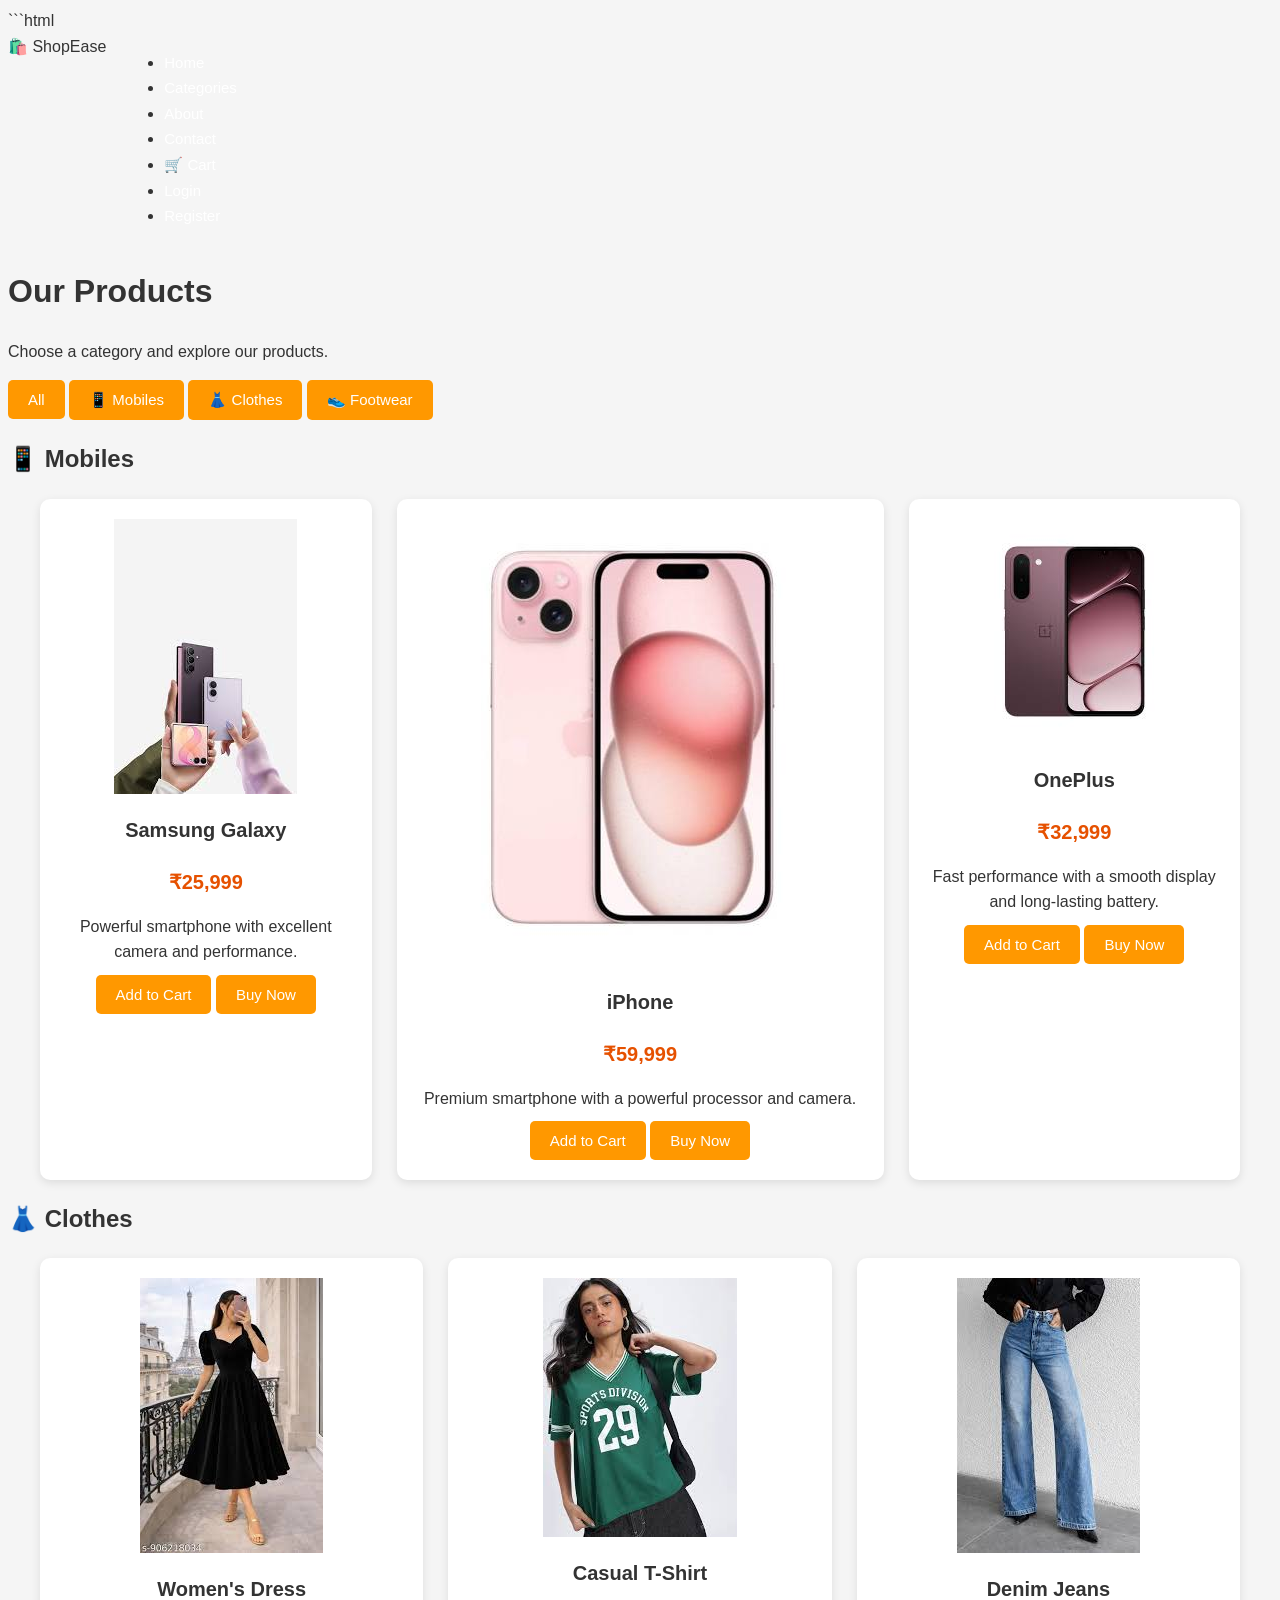
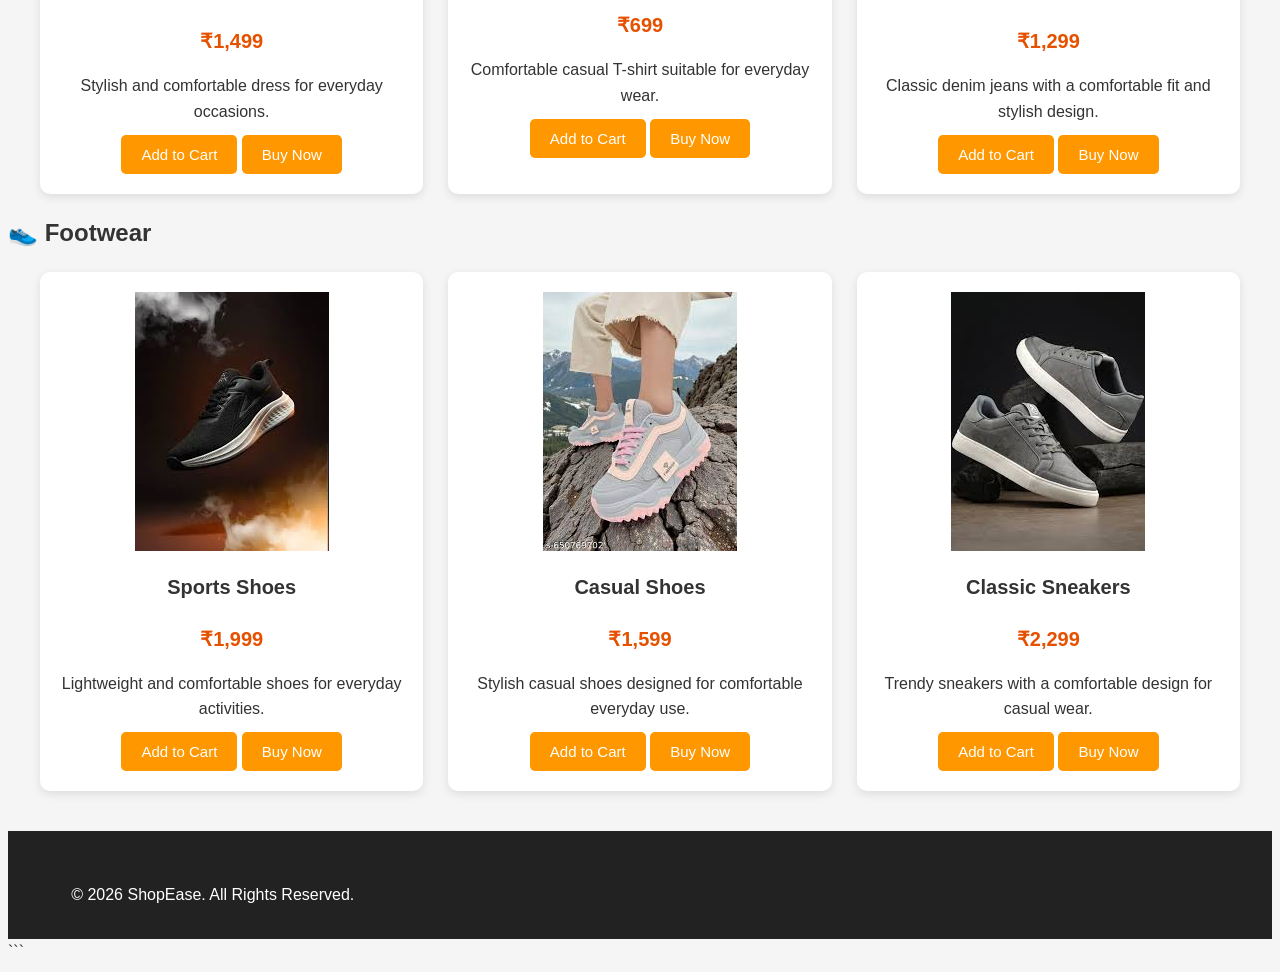
==== product.html @ 4c3f37c0 "Add files via upload" ====
```html
<!DOCTYPE html>
<html lang="en">

<head>
    <meta charset="UTF-8">
    <meta name="viewport" content="width=device-width, initial-scale=1.0">

    <title>ShopEase - Products</title>

    <!-- Connecting CSS -->
    <link rel="stylesheet" href="style.css">
</head>

<body>

    <!-- Navigation Bar -->
    <nav>

        <div class="logo">
            🛍️ ShopEase
        </div>

        <ul>
            <li><a href="index.html">Home</a></li>
            <li><a href="products.html">Categories</a></li>
            <li><a href="about.html">About</a></li>
            <li><a href="contact.html">Contact</a></li>
            <li><a href="cart.html">🛒 Cart</a></li>
            <li><a href="login.html">Login</a></li>
            <li><a href="register.html">Register</a></li>
        </ul>

    </nav>


    <!-- Products Page -->
    <main class="products-page">

        <h1>Our Products</h1>

        <p class="products-intro">
            Choose a category and explore our products.
        </p>


        <!-- Category Buttons -->
        <div class="category-buttons">

            <button onclick="showCategory('all')">
                All
            </button>

            <button onclick="showCategory('mobiles')">
                📱 Mobiles
            </button>

            <button onclick="showCategory('clothes')">
                👗 Clothes
            </button>

            <button onclick="showCategory('footwear')">
                👟 Footwear
            </button>

        </div>


        <!-- ================= MOBILES ================= -->

        <section id="mobiles" class="product-category">

            <h2>📱 Mobiles</h2>

            <div class="product-container">


                <!-- Mobile 1 -->
                <div class="product-card" data-category="mobiles">

                    <img src="mobile1.jpg" alt="Smartphone">

                    <h3>Samsung Galaxy</h3>

                    <p class="price">₹25,999</p>

                    <p>
                        Powerful smartphone with excellent camera
                        and performance.
                    </p>

                    <button
                        class="add-cart"
                        onclick="addToCart('Samsung Galaxy', 25999, 'images/mobile1.jpg')">
                        Add to Cart
                    </button>

                    <button
                        class="buy-now"
                        onclick="buyNow('Samsung Galaxy', 25999, 'images/mobile1.jpg')">
                        Buy Now
                    </button>

                </div>


                <!-- Mobile 2 -->
                <div class="product-card" data-category="mobiles">

                    <img src="mobile2.jpg" alt="Smartphone">

                    <h3>iPhone</h3>

                    <p class="price">₹59,999</p>

                    <p>
                        Premium smartphone with a powerful
                        processor and camera.
                    </p>

                    <button
                        class="add-cart"
                        onclick="addToCart('iPhone', 59999, 'images/mobile2.jpg')">
                        Add to Cart
                    </button>

                    <button
                        class="buy-now"
                        onclick="buyNow('iPhone', 59999, 'images/mobile2.jpg')">
                        Buy Now
                    </button>

                </div>


                <!-- Mobile 3 -->
                <div class="product-card" data-category="mobiles">

                    <img src="mobile3.jpg" alt="Smartphone">

                    <h3>OnePlus</h3>

                    <p class="price">₹32,999</p>

                    <p>
                        Fast performance with a smooth display
                        and long-lasting battery.
                    </p>

                    <button
                        class="add-cart"
                        onclick="addToCart('OnePlus', 32999, 'images/mobile3.jpg')">
                        Add to Cart
                    </button>

                    <button
                        class="buy-now"
                        onclick="buyNow('OnePlus', 32999, 'images/mobile3.jpg')">
                        Buy Now
                    </button>

                </div>

            </div>

        </section>


        <!-- ================= CLOTHES ================= -->

        <section id="clothes" class="product-category">

            <h2>👗 Clothes</h2>

            <div class="product-container">


                <!-- Clothes 1 -->
                <div class="product-card" data-category="clothes">

                    <img src="clothes1.jpg" alt="Dress">

                    <h3>Women's Dress</h3>

                    <p class="price">₹1,499</p>

                    <p>
                        Stylish and comfortable dress for
                        everyday occasions.
                    </p>

                    <button
                        class="add-cart"
                        onclick="addToCart('Women Dress', 1499, 'images/clothes1.jpg')">
                        Add to Cart
                    </button>

                    <button
                        class="buy-now"
                        onclick="buyNow('Women Dress', 1499, 'images/clothes1.jpg')">
                        Buy Now
                    </button>

                </div>


                <!-- Clothes 2 -->
                <div class="product-card" data-category="clothes">

                    <img src="clothes2.jpg" alt="T-Shirt">

                    <h3>Casual T-Shirt</h3>

                    <p class="price">₹699</p>

                    <p>
                        Comfortable casual T-shirt suitable
                        for everyday wear.
                    </p>

                    <button
                        class="add-cart"
                        onclick="addToCart('Casual T-Shirt', 699, 'images/clothes2.jpg')">
                        Add to Cart
                    </button>

                    <button
                        class="buy-now"
                        onclick="buyNow('Casual T-Shirt', 699, 'images/clothes2.jpg')">
                        Buy Now
                    </button>

                </div>


                <!-- Clothes 3 -->
                <div class="product-card" data-category="clothes">

                    <img src="clothes3.jpg" alt="Jeans">

                    <h3>Denim Jeans</h3>

                    <p class="price">₹1,299</p>

                    <p>
                        Classic denim jeans with a comfortable
                        fit and stylish design.
                    </p>

                    <button
                        class="add-cart"
                        onclick="addToCart('Denim Jeans', 1299, 'images/clothes3.jpg')">
                        Add to Cart
                    </button>

                    <button
                        class="buy-now"
                        onclick="buyNow('Denim Jeans', 1299, 'images/clothes3.jpg')">
                        Buy Now
                    </button>

                </div>

            </div>

        </section>


        <!-- ================= FOOTWEAR ================= -->

        <section id="footwear" class="product-category">

            <h2>👟 Footwear</h2>

            <div class="product-container">


                <!-- Footwear 1 -->
                <div class="product-card" data-category="footwear">

                    <img src="footwear1.jpg" alt="Sports Shoes">

                    <h3>Sports Shoes</h3>

                    <p class="price">₹1,999</p>

                    <p>
                        Lightweight and comfortable shoes
                        for everyday activities.
                    </p>

                    <button
                        class="add-cart"
                        onclick="addToCart('Sports Shoes', 1999, 'images/footwear1.jpg')">
                        Add to Cart
                    </button>

                    <button
                        class="buy-now"
                        onclick="buyNow('Sports Shoes', 1999, 'images/footwear1.jpg')">
                        Buy Now
                    </button>

                </div>


                <!-- Footwear 2 -->
                <div class="product-card" data-category="footwear">

                    <img src="footwear2.jpg" alt="Casual Shoes">

                    <h3>Casual Shoes</h3>

                    <p class="price">₹1,599</p>

                    <p>
                        Stylish casual shoes designed for
                        comfortable everyday use.
                    </p>

                    <button
                        class="add-cart"
                        onclick="addToCart('Casual Shoes', 1599, 'images/footwear2.jpg')">
                        Add to Cart
                    </button>

                    <button
                        class="buy-now"
                        onclick="buyNow('Casual Shoes', 1599, 'images/footwear2.jpg')">
                        Buy Now
                    </button>

                </div>


                <!-- Footwear 3 -->
                <div class="product-card" data-category="footwear">

                    <img src="footwear3.jpg" alt="Sneakers">

                    <h3>Classic Sneakers</h3>

                    <p class="price">₹2,299</p>

                    <p>
                        Trendy sneakers with a comfortable
                        design for casual wear.
                    </p>

                    <button
                        class="add-cart"
                        onclick="addToCart('Classic Sneakers', 2299, 'images/footwear3.jpg')">
                        Add to Cart
                    </button>

                    <button
                        class="buy-now"
                        onclick="buyNow('Classic Sneakers', 2299, 'images/footwear3.jpg')">
                        Buy Now
                    </button>

                </div>

            </div>

        </section>

    </main>


    <!-- Footer -->
    <footer>

        <p>
            © 2026 ShopEase. All Rights Reserved.
        </p>

    </footer>


    <!-- Connecting JavaScript -->
    <script src="script.js"></script>

</body>

</html>
```
---- style.css ----
```css
/* =========================================
   ShopEase - Main CSS File
   ========================================= */


/* =========================================
   1. GENERAL STYLES
   ========================================= */

* {
    margin: 0;
    padding: 0;
    box-sizing: border-box;
}

body {
    font-family: Arial, sans-serif;
    background-color: #f5f5f5;
    color: #333;
    line-height: 1.6;
}

a {
    text-decoration: none;
}

button {
    cursor: pointer;
}


/* =========================================
   2. HEADER
   ========================================= */

header {
    background-color: #222;
    color: white;
    padding: 15px 5%;
    display: flex;
    justify-content: space-between;
    align-items: center;
    flex-wrap: wrap;
}

.logo h1 {
    color: #ff9800;
    font-size: 28px;
}

nav {
    display: flex;
    gap: 18px;
    flex-wrap: wrap;
}

nav a {
    color: white;
    font-size: 15px;
    transition: 0.3s;
}

nav a:hover {
    color: #ff9800;
}


/* =========================================
   3. SEARCH SECTION
   ========================================= */

.search-section {
    background-color: white;
    padding: 25px 5%;
    text-align: center;
}

.search-section input {
    width: 60%;
    max-width: 500px;
    padding: 12px;
    border: 1px solid #ccc;
    border-radius: 5px;
    font-size: 16px;
}

.search-section button {
    padding: 12px 20px;
    margin-left: 5px;
    border: none;
    border-radius: 5px;
    background-color: #ff9800;
    color: white;
    font-size: 16px;
}


/* =========================================
   4. HERO SECTION
   ========================================= */

.hero {
    min-height: 400px;
    background: linear-gradient(
        rgba(0, 0, 0, 0.55),
        rgba(0, 0, 0, 0.55)
    ),
    linear-gradient(135deg, #ff9800, #ff5722);

    display: flex;
    justify-content: center;
    align-items: center;
    text-align: center;
    color: white;
    padding: 40px 20px;
}

.hero-content h2 {
    font-size: 42px;
    margin-bottom: 15px;
}

.hero-content p {
    font-size: 20px;
    margin-bottom: 25px;
}

.shop-btn {
    display: inline-block;
    background-color: #ff9800;
    color: white;
    padding: 12px 25px;
    border-radius: 5px;
    border: none;
    font-size: 16px;
    transition: 0.3s;
}

.shop-btn:hover {
    background-color: #e68900;
}


/* =========================================
   5. PAGE TITLE
   ========================================= */

.page-title {
    text-align: center;
    font-size: 32px;
    margin: 40px 0 30px;
    color: #222;
}


/* =========================================
   6. CATEGORIES
   ========================================= */

.categories {
    padding: 20px 5% 50px;
}

.category-container {
    display: grid;
    grid-template-columns: repeat(4, 1fr);
    gap: 25px;
    max-width: 1200px;
    margin: auto;
}

.category-card {
    background-color: white;
    padding: 30px 20px;
    text-align: center;
    border-radius: 10px;
    box-shadow: 0 3px 10px rgba(0, 0, 0, 0.1);
    transition: 0.3s;
}

.category-card:hover {
    transform: translateY(-5px);
}

.category-icon {
    font-size: 55px;
    margin-bottom: 15px;
}

.category-card h3 {
    margin-bottom: 10px;
}


/* =========================================
   7. PRODUCTS
   ========================================= */

.products,
.featured-products {
    padding: 20px 5% 50px;
}

.product-container {
    max-width: 1200px;
    margin: auto;

    display: grid;
    grid-template-columns: repeat(3, 1fr);
    gap: 25px;
}

.product-card {
    background-color: white;
    padding: 20px;
    text-align: center;
    border-radius: 10px;

    box-shadow: 0 3px 10px rgba(0, 0, 0, 0.1);

    transition: 0.3s;
}

.product-card:hover {
    transform: translateY(-5px);
}

.product-image {
    height: 180px;

    display: flex;
    justify-content: center;
    align-items: center;

    background-color: #f0f0f0;

    border-radius: 8px;

    font-size: 80px;

    margin-bottom: 15px;
}

.product-card h3 {
    margin-bottom: 10px;
    font-size: 20px;
}

.product-card p {
    margin-bottom: 10px;
}

.price {
    color: #e65100;
    font-size: 20px;
    font-weight: bold;
}


/* =========================================
   8. BUTTONS
   ========================================= */

button {
    background-color: #ff9800;
    color: white;

    border: none;
    border-radius: 5px;

    padding: 11px 20px;

    font-size: 15px;

    transition: 0.3s;
}

button:hover {
    background-color: #e68900;
}


/* =========================================
   9. SPECIAL OFFER
   ========================================= */

.offer {
    background-color: #ff9800;
    color: white;

    text-align: center;

    padding: 45px 20px;

    margin: 20px 5% 50px;

    border-radius: 10px;
}

.offer h2 {
    font-size: 30px;
    margin-bottom: 10px;
}

.offer p {
    font-size: 18px;
}


/* =========================================
   10. WHY US
   ========================================= */

.why-us {
    padding: 20px 5% 60px;
}

.why-us h2 {
    text-align: center;
    margin-bottom: 30px;
}

.why-container {
    max-width: 1100px;
    margin: auto;

    display: grid;
    grid-template-columns: repeat(4, 1fr);

    gap: 20px;
}

.why-container div {
    background-color: white;
    padding: 25px;
    text-align: center;
    border-radius: 10px;

    box-shadow: 0 3px 10px rgba(0, 0, 0, 0.1);
}


/* =========================================
   11. ABOUT PAGE
   ========================================= */

.about-hero {
    background: linear-gradient(135deg, #ff9800, #ff5722);

    color: white;

    text-align: center;

    padding: 70px 20px;
}

.about-hero h2 {
    font-size: 40px;
    margin-bottom: 10px;
}

.about-content {
    max-width: 1100px;
    margin: 40px auto;

    padding: 0 20px;
}

.about-text {
    background-color: white;

    padding: 30px;

    border-radius: 10px;

    margin-bottom: 25px;

    box-shadow: 0 3px 10px rgba(0, 0, 0, 0.1);
}

.about-text h2 {
    color: #e65100;
    margin-bottom: 10px;
}

.about-box {
    background-color: white;

    padding: 30px;

    border-radius: 10px;

    margin-bottom: 30px;

    box-shadow: 0 3px 10px rgba(0, 0, 0, 0.1);
}

.about-box h2 {
    margin-bottom: 20px;
}

.about-services {
    margin-top: 30px;
}

.service-container {
    display: grid;
    grid-template-columns: repeat(4, 1fr);

    gap: 20px;
}

.service-card {
    background-color: white;

    padding: 25px;

    text-align: center;

    border-radius: 10px;

    box-shadow: 0 3px 10px rgba(0, 0, 0, 0.1);
}

.service-card h3 {
    margin: 10px 0;
}


/* =========================================
   12. LOGIN & REGISTER
   ========================================= */

.login-section {
    min-height: 600px;

    display: flex;
    justify-content: center;
    align-items: center;

    padding: 50px 20px;
}

.login-container {
    width: 100%;
    max-width: 500px;

    background-color: white;

    padding: 35px;

    border-radius: 10px;

    box-shadow: 0 3px 15px rgba(0, 0, 0, 0.15);
}

.login-container h2 {
    text-align: center;
    margin-bottom: 10px;
}

.login-container > p {
    text-align: center;
    color: #666;
    margin-bottom: 25px;
}

form {
    width: 100%;
}

form label {
    display: block;

    margin: 12px 0 5px;

    font-weight: bold;
}

input,
textarea,
select {
    width: 100%;

    padding: 12px;

    border: 1px solid #ccc;

    border-radius: 5px;

    font-size: 15px;

    font-family: Arial, sans-serif;
}

textarea {
    resize: vertical;
}

form button {
    width: 100%;
    margin-top: 20px;
}

.remember {
    display: flex;

    align-items: center;

    gap: 8px;

    margin-top: 15px;
}

.remember input {
    width: auto;
}

.remember label {
    margin: 0;
    font-weight: normal;
}

.register-link {
    text-align: center;
    margin-top: 20px;
}

.register-link a {
    color: #ff9800;
    font-weight: bold;
}


/* =========================================
   13. CONTACT PAGE
   ========================================= */

.contact-section {
    padding: 20px 5% 60px;
}

.contact-container {
    max-width: 1100px;
    margin: auto;

    display: grid;

    grid-template-columns: 1fr 1fr;

    gap: 30px;
}

.contact-info,
.contact-form {
    background-color: white;

    padding: 30px;

    border-radius: 10px;

    box-shadow: 0 3px 10px rgba(0, 0, 0, 0.1);
}

.contact-info h2,
.contact-form h2 {
    margin-bottom: 20px;
}

.contact-box {
    padding: 15px;

    margin-bottom: 15px;

    background-color: #f5f5f5;

    border-radius: 5px;
}

.contact-box h3 {
    color: #e65100;
    margin-bottom: 5px;
}


/* =========================================
   14. CART PAGE
   ========================================= */

.cart-section {
    padding: 20px 5% 60px;

    max-width: 1200px;

    margin: auto;
}

#cartItems {
    margin-bottom: 30px;
}

.empty-cart {
    background-color: white;

    padding: 40px;

    text-align: center;

    border-radius: 10px;

    font-size: 20px;

    color: #777;
}

.cart-item {
    background-color: white;

    padding: 20px;

    margin-bottom: 15px;

    border-radius: 10px;

    display: grid;

    grid-template-columns: 2fr 1fr 1fr;

    align-items: center;

    gap: 20px;

    box-shadow: 0 3px 10px rgba(0, 0, 0, 0.1);
}

.cart-item h3 {
    margin-bottom: 5px;
}

.cart-item button {
    padding: 7px 12px;
}

.cart-summary {
    background-color: white;

    max-width: 450px;

    margin-left: auto;

    padding: 25px;

    border-radius: 10px;

    box-shadow: 0 3px 10px rgba(0, 0, 0, 0.1);
}

.summary-row {
    display: flex;

    justify-content: space-between;

    padding: 10px 0;

    border-bottom: 1px solid #eee;
}

.summary-total {
    font-size: 20px;

    font-weight: bold;

    border-bottom: none;

    margin-top: 10px;
}

.checkout-btn {
    width: 100%;

    margin-top: 15px;
}

.continue-shopping {
    display: block;

    text-align: center;

    margin-top: 15px;

    color: #e65100;

    font-weight: bold;
}


/* =========================================
   15. PAYMENT PAGE
   ========================================= */

.payment-section {
    padding: 40px 20px 60px;
}

.payment-container {
    max-width: 700px;

    margin: auto;

    background-color: white;

    padding: 35px;

    border-radius: 10px;

    box-shadow: 0 3px 15px rgba(0, 0, 0, 0.15);
}

.payment-container h2 {
    text-align: center;

    margin-bottom: 25px;
}

.payment-details {
    margin-top: 20px;

    padding: 20px;

    background-color: #f5f5f5;

    border-radius: 8px;
}

.payment-total {
    text-align: center;

    font-size: 24px;

    font-weight: bold;

    color: #e65100;

    margin: 25px 0;
}

#upiDetails,
#cardDetails {
    display: none;

    margin-top: 15px;
}


/* =========================================
   16. FOOTER
   ========================================= */

footer {
    background-color: #222;

    color: white;

    padding: 35px 5% 15px;

    margin-top: 40px;
}

.footer-content {
    text-align: center;

    max-width: 1000px;

    margin: auto;
}

.footer-content h3 {
    color: #ff9800;

    font-size: 25px;

    margin-bottom: 10px;
}

.copyright {
    text-align: center;

    margin-top: 25px;

    padding-top: 15px;

    border-top: 1px solid #444;

    color: #ccc;

    font-size: 14px;
}


/* =========================================
   17. RESPONSIVE DESIGN
   ========================================= */

@media (max-width: 900px) {

    .category-container {
        grid-template-columns: repeat(2, 1fr);
    }

    .product-container {
        grid-template-columns: repeat(2, 1fr);
    }

    .why-container {
        grid-template-columns: repeat(2, 1fr);
    }

    .service-container {
        grid-template-columns: repeat(2, 1fr);
    }

}


@media (max-width: 650px) {

    header {
        flex-direction: column;

        gap: 15px;
    }

    nav {
        justify-content: center;
    }

    .search-section input {
        width: 70%;
    }

    .hero-content h2 {
        font-size: 30px;
    }

    .hero-content p {
        font-size: 17px;
    }

    .category-container,
    .product-container,
    .why-container,
    .service-container,
    .contact-container {
        grid-template-columns: 1fr;
    }

    .cart-item {
        grid-template-columns: 1fr;

        text-align: center;
    }

    .cart-summary {
        max-width: 100%;
    }

    .login-container,
    .payment-container {
        padding: 25px 20px;
    }

}
```
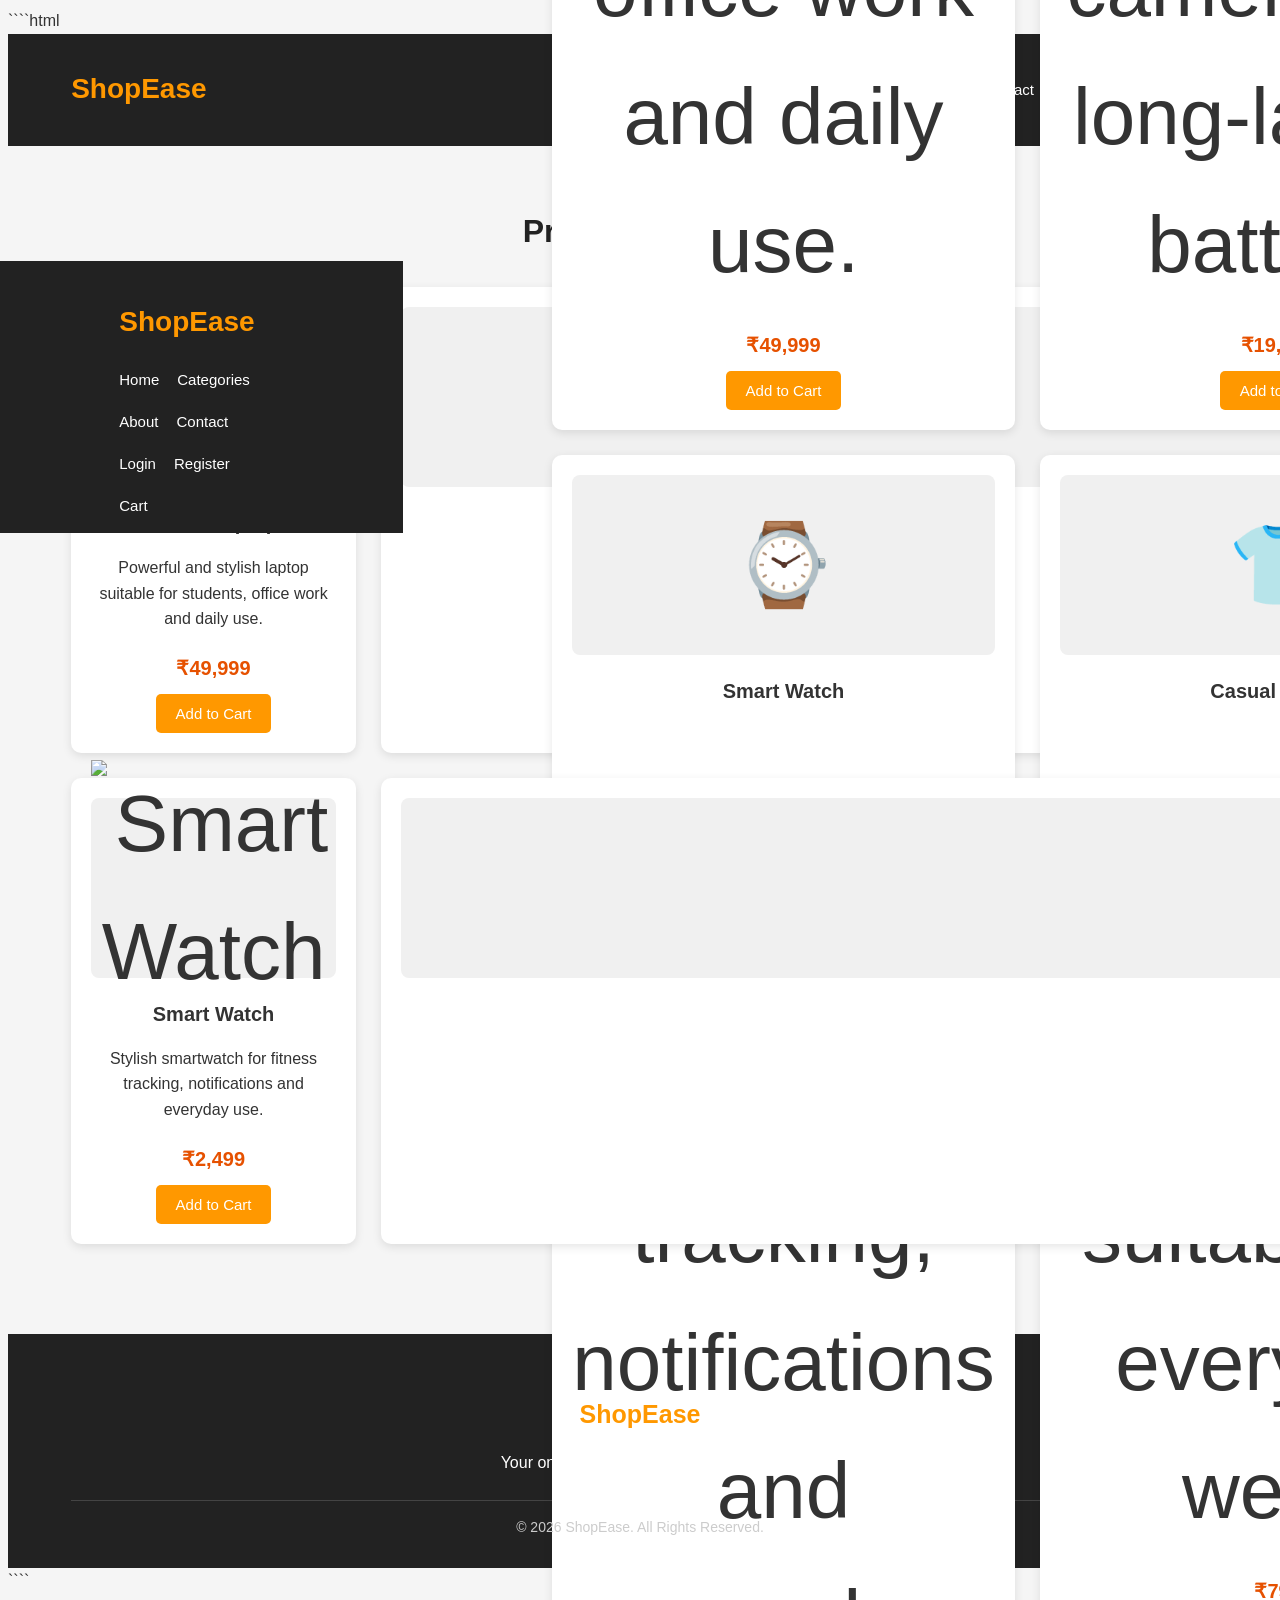
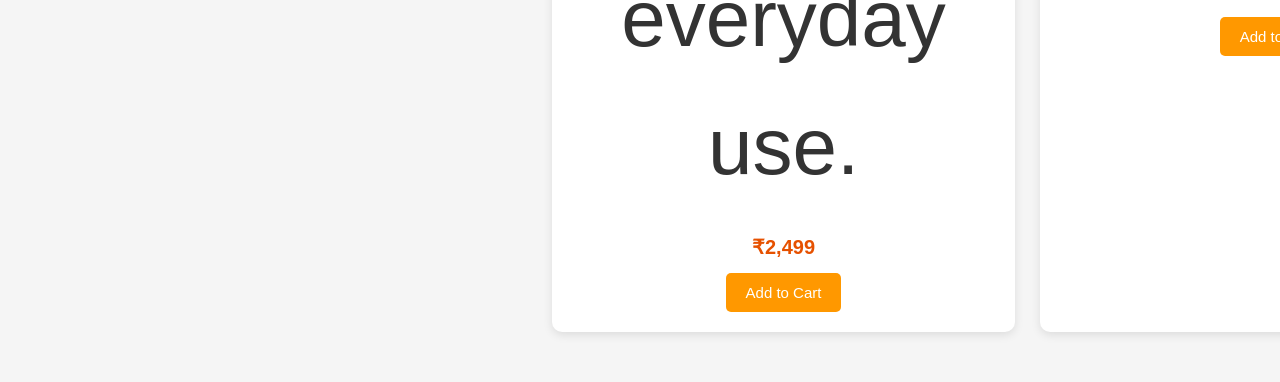
==== commit 2fcab55a: "Update product.html" ====
--- a/product.html
+++ b/product.html
@@ -1,387 +1,413 @@
-```html
+````html
 <!DOCTYPE html>
 <html lang="en">
-
 <head>
     <meta charset="UTF-8">
     <meta name="viewport" content="width=device-width, initial-scale=1.0">
 
-    <title>ShopEase - Products</title>
-
-    <!-- Connecting CSS -->
+    <title>Product - ShopEase</title>
+
     <link rel="stylesheet" href="style.css">
 </head>
 
 <body>
 
-    <!-- Navigation Bar -->
-    <nav>
-
+    <!-- Header -->
+    <header>
         <div class="logo">
-            🛍️ ShopEase
-        </div>
-
-        <ul>
-            <li><a href="index.html">Home</a></li>
-            <li><a href="products.html">Categories</a></li>
-            <li><a href="about.html">About</a></li>
-            <li><a href="contact.html">Contact</a></li>
-            <li><a href="cart.html">🛒 Cart</a></li>
-            <li><a href="login.html">Login</a></li>
-            <li><a href="register.html">Register</a></li>
-        </ul>
-
-    </nav>
-
-
-    <!-- Products Page -->
-    <main class="products-page">
-
-        <h1>Our Products</h1>
-
-        <p class="products-intro">
-            Choose a category and explore our products.
-        </p>
-
-
-        <!-- Category Buttons -->
-        <div class="category-buttons">
-
-            <button onclick="showCategory('all')">
-                All
-            </button>
-
-            <button onclick="showCategory('mobiles')">
-                📱 Mobiles
-            </button>
-
-            <button onclick="showCategory('clothes')">
-                👗 Clothes
-            </button>
-
-            <button onclick="showCategory('footwear')">
-                👟 Footwear
-            </button>
-
-        </div>
-
-
-        <!-- ================= MOBILES ================= -->
-
-        <section id="mobiles" class="product-category">
-
-            <h2>📱 Mobiles</h2>
-
-            <div class="product-container">
-
-
-                <!-- Mobile 1 -->
-                <div class="product-card" data-category="mobiles">
-
-                    <img src="mobile1.jpg" alt="Smartphone">
-
-                    <h3>Samsung Galaxy</h3>
-
-                    <p class="price">₹25,999</p>
-
-                    <p>
-                        Powerful smartphone with excellent camera
-                        and performance.
-                    </p>
-
-                    <button
-                        class="add-cart"
-                        onclick="addToCart('Samsung Galaxy', 25999, 'images/mobile1.jpg')">
-                        Add to Cart
-                    </button>
-
-                    <button
-                        class="buy-now"
-                        onclick="buyNow('Samsung Galaxy', 25999, 'images/mobile1.jpg')">
-                        Buy Now
-                    </button>
-
-                </div>
-
-
-                <!-- Mobile 2 -->
-                <div class="product-card" data-category="mobiles">
-
-                    <img src="mobile2.jpg" alt="Smartphone">
-
-                    <h3>iPhone</h3>
-
-                    <p class="price">₹59,999</p>
-
-                    <p>
-                        Premium smartphone with a powerful
-                        processor and camera.
-                    </p>
-
-                    <button
-                        class="add-cart"
-                        onclick="addToCart('iPhone', 59999, 'images/mobile2.jpg')">
-                        Add to Cart
-                    </button>
-
-                    <button
-                        class="buy-now"
-                        onclick="buyNow('iPhone', 59999, 'images/mobile2.jpg')">
-                        Buy Now
-                    </button>
-
-                </div>
-
-
-                <!-- Mobile 3 -->
-                <div class="product-card" data-category="mobiles">
-
-                    <img src="mobile3.jpg" alt="Smartphone">
-
-                    <h3>OnePlus</h3>
-
-                    <p class="price">₹32,999</p>
-
-                    <p>
-                        Fast performance with a smooth display
-                        and long-lasting battery.
-                    </p>
-
-                    <button
-                        class="add-cart"
-                        onclick="addToCart('OnePlus', 32999, 'images/mobile3.jpg')">
-                        Add to Cart
-                    </button>
-
-                    <button
-                        class="buy-now"
-                        onclick="buyNow('OnePlus', 32999, 'images/mobile3.jpg')">
-                        Buy Now
-                    </button>
-
-                </div>
-
-            </div>
-
-        </section>
-
-
-        <!-- ================= CLOTHES ================= -->
-
-        <section id="clothes" class="product-category">
-
-            <h2>👗 Clothes</h2>
-
-            <div class="product-container">
-
-
-                <!-- Clothes 1 -->
-                <div class="product-card" data-category="clothes">
-
-                    <img src="clothes1.jpg" alt="Dress">
-
-                    <h3>Women's Dress</h3>
-
-                    <p class="price">₹1,499</p>
-
-                    <p>
-                        Stylish and comfortable dress for
-                        everyday occasions.
-                    </p>
-
-                    <button
-                        class="add-cart"
-                        onclick="addToCart('Women Dress', 1499, 'images/clothes1.jpg')">
-                        Add to Cart
-                    </button>
-
-                    <button
-                        class="buy-now"
-                        onclick="buyNow('Women Dress', 1499, 'images/clothes1.jpg')">
-                        Buy Now
-                    </button>
-
-                </div>
-
-
-                <!-- Clothes 2 -->
-                <div class="product-card" data-category="clothes">
-
-                    <img src="clothes2.jpg" alt="T-Shirt">
-
-                    <h3>Casual T-Shirt</h3>
-
-                    <p class="price">₹699</p>
-
-                    <p>
-                        Comfortable casual T-shirt suitable
-                        for everyday wear.
-                    </p>
-
-                    <button
-                        class="add-cart"
-                        onclick="addToCart('Casual T-Shirt', 699, 'images/clothes2.jpg')">
-                        Add to Cart
-                    </button>
-
-                    <button
-                        class="buy-now"
-                        onclick="buyNow('Casual T-Shirt', 699, 'images/clothes2.jpg')">
-                        Buy Now
-                    </button>
-
-                </div>
-
-
-                <!-- Clothes 3 -->
-                <div class="product-card" data-category="clothes">
-
-                    <img src="clothes3.jpg" alt="Jeans">
-
-                    <h3>Denim Jeans</h3>
-
-                    <p class="price">₹1,299</p>
-
-                    <p>
-                        Classic denim jeans with a comfortable
-                        fit and stylish design.
-                    </p>
-
-                    <button
-                        class="add-cart"
-                        onclick="addToCart('Denim Jeans', 1299, 'images/clothes3.jpg')">
-                        Add to Cart
-                    </button>
-
-                    <button
-                        class="buy-now"
-                        onclick="buyNow('Denim Jeans', 1299, 'images/clothes3.jpg')">
-                        Buy Now
-                    </button>
-
-                </div>
-
-            </div>
-
-        </section>
-
-
-        <!-- ================= FOOTWEAR ================= -->
-
-        <section id="footwear" class="product-category">
-
-            <h2>👟 Footwear</h2>
-
-            <div class="product-container">
-
-
-                <!-- Footwear 1 -->
-                <div class="product-card" data-category="footwear">
-
-                    <img src="footwear1.jpg" alt="Sports Shoes">
-
-                    <h3>Sports Shoes</h3>
-
-                    <p class="price">₹1,999</p>
-
-                    <p>
-                        Lightweight and comfortable shoes
-                        for everyday activities.
-                    </p>
-
-                    <button
-                        class="add-cart"
-                        onclick="addToCart('Sports Shoes', 1999, 'images/footwear1.jpg')">
-                        Add to Cart
-                    </button>
-
-                    <button
-                        class="buy-now"
-                        onclick="buyNow('Sports Shoes', 1999, 'images/footwear1.jpg')">
-                        Buy Now
-                    </button>
-
-                </div>
-
-
-                <!-- Footwear 2 -->
-                <div class="product-card" data-category="footwear">
-
-                    <img src="footwear2.jpg" alt="Casual Shoes">
-
-                    <h3>Casual Shoes</h3>
-
-                    <p class="price">₹1,599</p>
-
-                    <p>
-                        Stylish casual shoes designed for
-                        comfortable everyday use.
-                    </p>
-
-                    <button
-                        class="add-cart"
-                        onclick="addToCart('Casual Shoes', 1599, 'images/footwear2.jpg')">
-                        Add to Cart
-                    </button>
-
-                    <button
-                        class="buy-now"
-                        onclick="buyNow('Casual Shoes', 1599, 'images/footwear2.jpg')">
-                        Buy Now
-                    </button>
-
-                </div>
-
-
-                <!-- Footwear 3 -->
-                <div class="product-card" data-category="footwear">
-
-                    <img src="footwear3.jpg" alt="Sneakers">
-
-                    <h3>Classic Sneakers</h3>
-
-                    <p class="price">₹2,299</p>
-
-                    <p>
-                        Trendy sneakers with a comfortable
-                        design for casual wear.
-                    </p>
-
-                    <button
-                        class="add-cart"
-                        onclick="addToCart('Classic Sneakers', 2299, 'images/footwear3.jpg')">
-                        Add to Cart
-                    </button>
-
-                    <button
-                        class="buy-now"
-                        onclick="buyNow('Classic Sneakers', 2299, 'images/footwear3.jpg')">
-                        Buy Now
-                    </button>
-
-                </div>
-
-            </div>
-
-        </section>
-
-    </main>
+            <h1>ShopEase</h1>
+        </div>
+
+        <nav>
+            <a href="index.html">Home</a>
+            <a href="categories.html">Categories</a>
+            <a href="about.html">About</a>
+            <a href="contact.html">Contact</a>
+            <a href="login.html">Login</a>
+            <a href="register.html">Register</a>
+            <a href="cart.html">Cart</a>
+        </nav>
+    </header>
+
+
+    <!-- Product Section -->
+    <section class="products">
+
+        <h2 class="page-title">Product Details</h2>
+
+        <div class="product-container">
+
+            <!-- Product 1 -->
+            <div class="product-card">
+
+                <div class="product-image">
+                    <img src="https://images.unsplash.com/photo-1496181133206-80ce9b88a853?auto=format&fit=crop&w=500&q=80"
+                         alt="Smart Laptop">
+                </div>
+
+                <h3>Smart Laptop</h3>
+
+                <p>
+                    Powerful and stylish laptop suitable for
+                    students, office work and daily use.
+                </p>
+
+                <p class="price">₹49,999</p>
+
+                <button onclick="addToCart('Smart Laptop', 49999)">
+                    Add to Cart
+                </button>
+
+            </div>
+
+
+            <!-- Product 2 -->
+            <div class="product-card">
+
+                <div class="product-image">
+                    <img src="```html
+<!DOCTYPE html>
+<html lang="en">
+<head>
+    <meta charset="UTF-8">
+    <meta name="viewport" content="width=device-width, initial-scale=1.0">
+
+    <title>Product - ShopEase</title>
+
+    <link rel="stylesheet" href="style.css">
+</head>
+
+<body>
+
+    <!-- Header -->
+    <header>
+        <div class="logo">
+            <h1>ShopEase</h1>
+        </div>
+
+        <nav>
+            <a href="index.html">Home</a>
+            <a href="categories.html">Categories</a>
+            <a href="about.html">About</a>
+            <a href="contact.html">Contact</a>
+            <a href="login.html">Login</a>
+            <a href="register.html">Register</a>
+            <a href="cart.html">Cart</a>
+        </nav>
+    </header>
+
+
+    <!-- Product Section -->
+    <section class="products">
+
+        <h2 class="page-title">Product Details</h2>
+
+        <div class="product-container">
+
+            <!-- Product 1 -->
+            <div class="product-card">
+
+                <div class="product-image">
+                    💻
+                </div>
+
+                <h3>Smart Laptop</h3>
+
+                <p>
+                    Powerful and stylish laptop suitable for
+                    students, office work and daily use.
+                </p>
+
+                <p class="price">₹49,999</p>
+
+                <button onclick="addToCart('Smart Laptop', 49999)">
+                    Add to Cart
+                </button>
+
+            </div>
+
+
+            <!-- Product 2 -->
+            <div class="product-card">
+
+                <div class="product-image">
+                    📱
+                </div>
+
+                <h3>Smart Phone</h3>
+
+                <p>
+                    Modern smartphone with a clear display,
+                    good camera and long-lasting battery.
+                </p>
+
+                <p class="price">₹19,999</p>
+
+                <button onclick="addToCart('Smart Phone', 19999)">
+                    Add to Cart
+                </button>
+
+            </div>
+
+
+            <!-- Product 3 -->
+            <div class="product-card">
+
+                <div class="product-image">
+                    🎧
+                </div>
+
+                <h3>Wireless Headphones</h3>
+
+                <p>
+                    Comfortable wireless headphones with
+                    clear sound quality.
+                </p>
+
+                <p class="price">₹1,999</p>
+
+                <button onclick="addToCart('Wireless Headphones', 1999)">
+                    Add to Cart
+                </button>
+
+            </div>
+
+
+            <!-- Product 4 -->
+            <div class="product-card">
+
+                <div class="product-image">
+                    ⌚
+                </div>
+
+                <h3>Smart Watch</h3>
+
+                <p>
+                    Stylish smartwatch for fitness tracking,
+                    notifications and everyday use.
+                </p>
+
+                <p class="price">₹2,499</p>
+
+                <button onclick="addToCart('Smart Watch', 2499)">
+                    Add to Cart
+                </button>
+
+            </div>
+
+
+            <!-- Product 5 -->
+            <div class="product-card">
+
+                <div class="product-image">
+                    👕
+                </div>
+
+                <h3>Casual T-Shirt</h3>
+
+                <p>
+                    Comfortable casual T-shirt suitable
+                    for everyday wear.
+                </p>
+
+                <p class="price">₹799</p>
+
+                <button onclick="addToCart('Casual T-Shirt', 799)">
+                    Add to Cart
+                </button>
+
+            </div>
+
+
+            <!-- Product 6 -->
+            <div class="product-card">
+
+                <div class="product-image">
+                    👟
+                </div>
+
+                <h3>Running Shoes</h3>
+
+                <p>
+                    Lightweight and comfortable shoes
+                    suitable for running and walking.
+                </p>
+
+                <p class="price">₹1,999</p>
+
+                <button onclick="addToCart('Running Shoes', 1999)">
+                    Add to Cart
+                </button>
+
+            </div>
+
+        </div>
+
+    </section>
 
 
     <!-- Footer -->
     <footer>
-
-        <p>
+        <div class="footer-content">
+            <h3>ShopEase</h3>
+
+            <p>
+                Your one-stop online shopping website.
+            </p>
+        </div>
+
+        <p class="copyright">
             © 2026 ShopEase. All Rights Reserved.
         </p>
-
     </footer>
 
 
-    <!-- Connecting JavaScript -->
+    <!-- JavaScript -->
     <script src="script.js"></script>
 
 </body>
-
 </html>
-```+```?auto=format&fit=crop&w=500&q=80"
+                         alt="Smart Phone">
+                </div>
+
+                <h3>Smart Phone</h3>
+
+                <p>
+                    Modern smartphone with a clear display,
+                    good camera and long-lasting battery.
+                </p>
+
+                <p class="price">₹19,999</p>
+
+                <button onclick="addToCart('Smart Phone', 19999)">
+                    Add to Cart
+                </button>
+
+            </div>
+
+
+            <!-- Product 3 -->
+            <div class="product-card">
+
+                <div class="product-image">
+                    <img src="https://images.unsplash.com/photo-1505740420928-5e560c06d30e?auto=format&fit=crop&w=500&q=80"
+                         alt="Wireless Headphones">
+                </div>
+
+                <h3>Wireless Headphones</h3>
+
+                <p>
+                    Comfortable wireless headphones with
+                    clear sound quality.
+                </p>
+
+                <p class="price">₹1,999</p>
+
+                <button onclick="addToCart('Wireless Headphones', 1999)">
+                    Add to Cart
+                </button>
+
+            </div>
+
+
+            <!-- Product 4 -->
+            <div class="product-card">
+
+                <div class="product-image">
+                    <img src="https://images.unsplash.com/photo-1523275335684-37898b6baf30?auto=format&fit=crop&w=500&q=80"
+                         alt="Smart Watch">
+                </div>
+
+                <h3>Smart Watch</h3>
+
+                <p>
+                    Stylish smartwatch for fitness tracking,
+                    notifications and everyday use.
+                </p>
+
+                <p class="price">₹2,499</p>
+
+                <button onclick="addToCart('Smart Watch', 2499)">
+                    Add to Cart
+                </button>
+
+            </div>
+
+
+            <!-- Product 5 -->
+            <div class="product-card">
+
+                <div class="product-image">
+                    <img src="https://images.unsplash.com/photo-1521572163474-6864f9cf17ab?auto=format&fit=crop&w=500&q=80"
+                         alt="Casual T-Shirt">
+                </div>
+
+                <h3>Casual T-Shirt</h3>
+
+                <p>
+                    Comfortable casual T-shirt suitable
+                    for everyday wear.
+                </p>
+
+                <p class="price">₹799</p>
+
+                <button onclick="addToCart('Casual T-Shirt', 799)">
+                    Add to Cart
+                </button>
+
+            </div>
+
+
+            <!-- Product 6 -->
+            <div class="product-card">
+
+                <div class="product-image">
+                    <img src="https://images.unsplash.com/photo-1542291026-7eec264c27ff?auto=format&fit=crop&w=500&q=80"
+                         alt="Running Shoes">
+                </div>
+
+                <h3>Running Shoes</h3>
+
+                <p>
+                    Lightweight and comfortable shoes
+                    suitable for running and walking.
+                </p>
+
+                <p class="price">₹1,999</p>
+
+                <button onclick="addToCart('Running Shoes', 1999)">
+                    Add to Cart
+                </button>
+
+            </div>
+
+        </div>
+
+    </section>
+
+
+    <!-- Footer -->
+    <footer>
+
+        <div class="footer-content">
+            <h3>ShopEase</h3>
+
+            <p>
+                Your one-stop online shopping website.
+            </p>
+        </div>
+
+        <p class="copyright">
+            © 2026 ShopEase. All Rights Reserved.
+        </p>
+
+    </footer>
+
+
+    <!-- JavaScript -->
+    <script src="script.js"></script>
+
+</body>
+</html>
+````
